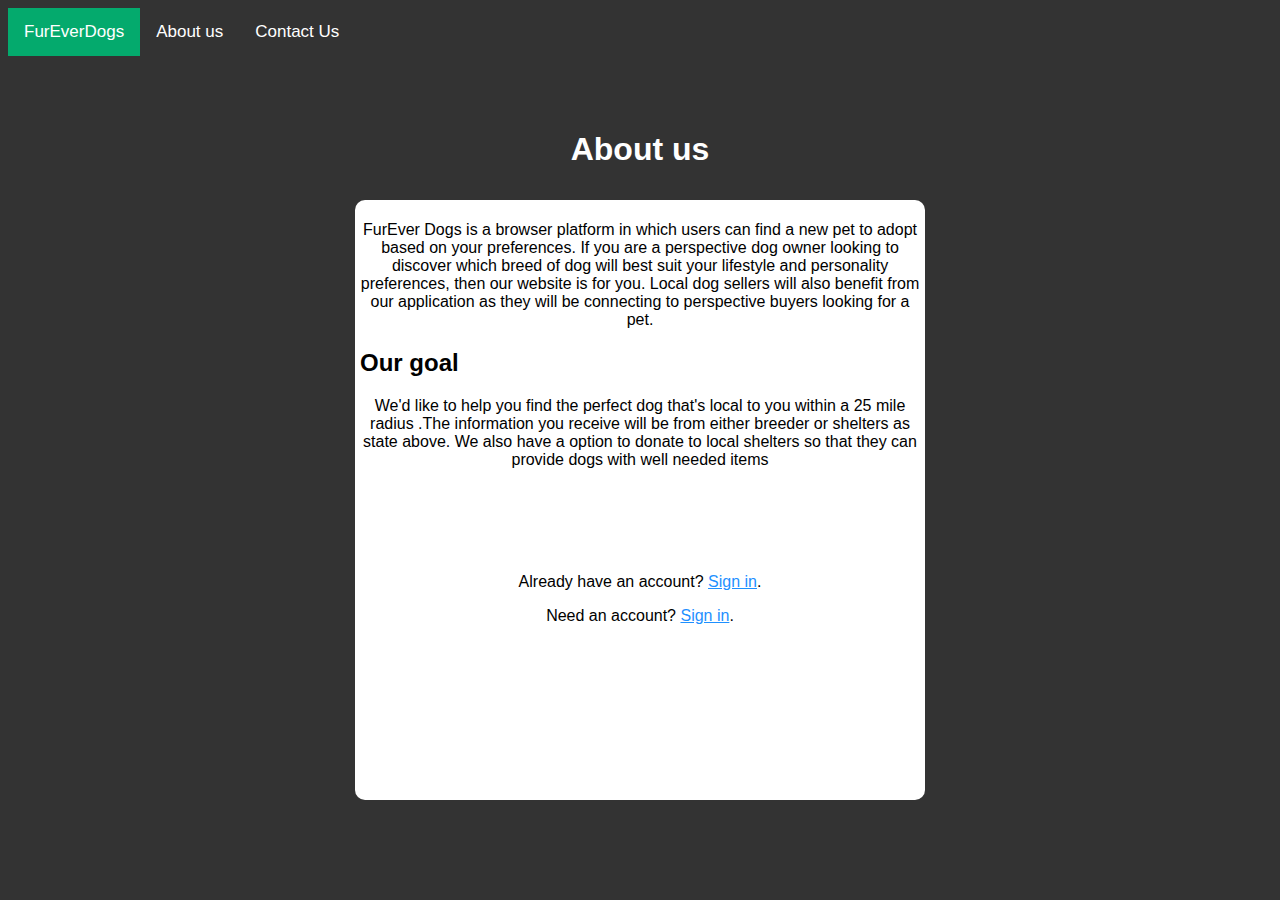
==== AboutUs.html @ 2b0983f4 "Create AboutUs.html" ====
<!DOCTYPE html>
<html lang="en" dir="ltr">

<head>
  <meta charset="utf-8">
  <title></title>
  <link rel="stylesheet" href="css/reg.css">
  <link rel="stylesheet" href="css/main.css">
  <link rel="icon" href="images/favicon.ico">
</head>

<body class="body2">
 
  <div class="topnav">
    <a class="active" href="index.html">FurEverDogs</a>
    <a href="#about">About us</a>
    <a href="#contact">Contact Us</a>
  </div>

  <br><br><br>

  <h1>About us</h1>
  <div class="container">
  	<p> FurEver Dogs is a browser platform in which users can find a new pet to adopt based on your preferences.  If you are a perspective dog owner looking to discover which breed of dog will best suit your lifestyle and personality preferences, then our website is for you.
Local dog sellers will also benefit from our application as they will be connecting to perspective buyers looking for a pet.</p>
    <h2>Our goal</h2>
	<p> We'd like to help you find the perfect dog that's local to you within a 25 mile radius .The information you receive will be from either breeder or shelters as state above. We also have a option to donate to local shelters so that they can provide dogs with well needed items</p>

	<br><br><br><br>
  <p>Already have an account? <a href="login.html">Sign in</a>.</p>
  <p>Need an account? <a href="register.html">Sign in</a>.</p>

  </div>


</body>

</html>
---- css/reg.css ----
/*register section of page*/
.body2{
  background-color: #333;
}
h1{

    text-align: center;
    color: white;
    padding-bottom: 10px;
}
.container {

  padding: 5px;
  background-color: white;
  margin:auto;
  width:560px;
  height: 590px;
  border-radius: 10px;

  }
h5{
  color: black;
  margin:0;
  padding: 10px;

}
  input[type=text], input[type=password] {
    border-radius: 8px;

    width: 200px;

    padding: 10px;

    margin: 10px 25px 0 0;

    display: inline-block;

    border: solid;

    background: #f1f1f1;

  }
  input[type=password2]{border-radius: 8px;

  width: 500px;

  padding: 10px;

  margin: 10px 50px 0 0;

  display: inline-block;

  border: solid;

  background: #f1f1f1;}


  input[type=text]:focus, input[type=password]:focus {

    background-color: #ddd;

    outline: none;

  }

  .registerbtn {

    background-color: #04AA6D;

    color: white;

    padding: 16px 20px;

    margin: 8px 0;

    border: none;

    cursor: pointer;

    width: 90%;

    opacity: 0.9;

  }



  .registerbtn:hover {

    opacity: 1;

  }

  a {

    color: dodgerblue;

  }

  .signin {

    background-color: #f1f1f1;

    text-align: center;

  }
  p{text-align: center;}
---- css/main.css ----
/* for background color, all page fonts, navigational bars*/

/*background/fonts*/
body {
  background-color: #EEEEEE;
  font-family: Verdana, sans-serif;
}

/*main top nav bar*/
.topnav {
  overflow: hidden;
  background-color: #333;
}

.topnav a {
  float: left;
  color: White;
  text-align: center;
  padding: 14px 16px;
  text-decoration: none;
  font-size: 17px;
}

.topnav a:hover {
  background-color: #ddd;
  color: black;
}

.topnav a.active {
  background-color: #04AA6D;
  color: white;
}

/* bot nav bar*/
.tab {
  overflow: hidden;
  border: 1px solid #ccc;
  background-color: #f1f1f1;
}

.tab button {
  background-color: inherit;
  float: left;
  border: none;
  outline: none;
  cursor: pointer;
  margin-top: 12px;
  padding: 14px 16px;
  transition: 0.3s;
  font-size: 17px;
}

.tab button:hover {
  background-color: #ddd;
}

.tab button.active {
  background-color: #ccc;
}

.tabcontent {
  display: none;
  padding: 6px 12px;
  border: 1px solid #ccc;
  border-top: none;
}
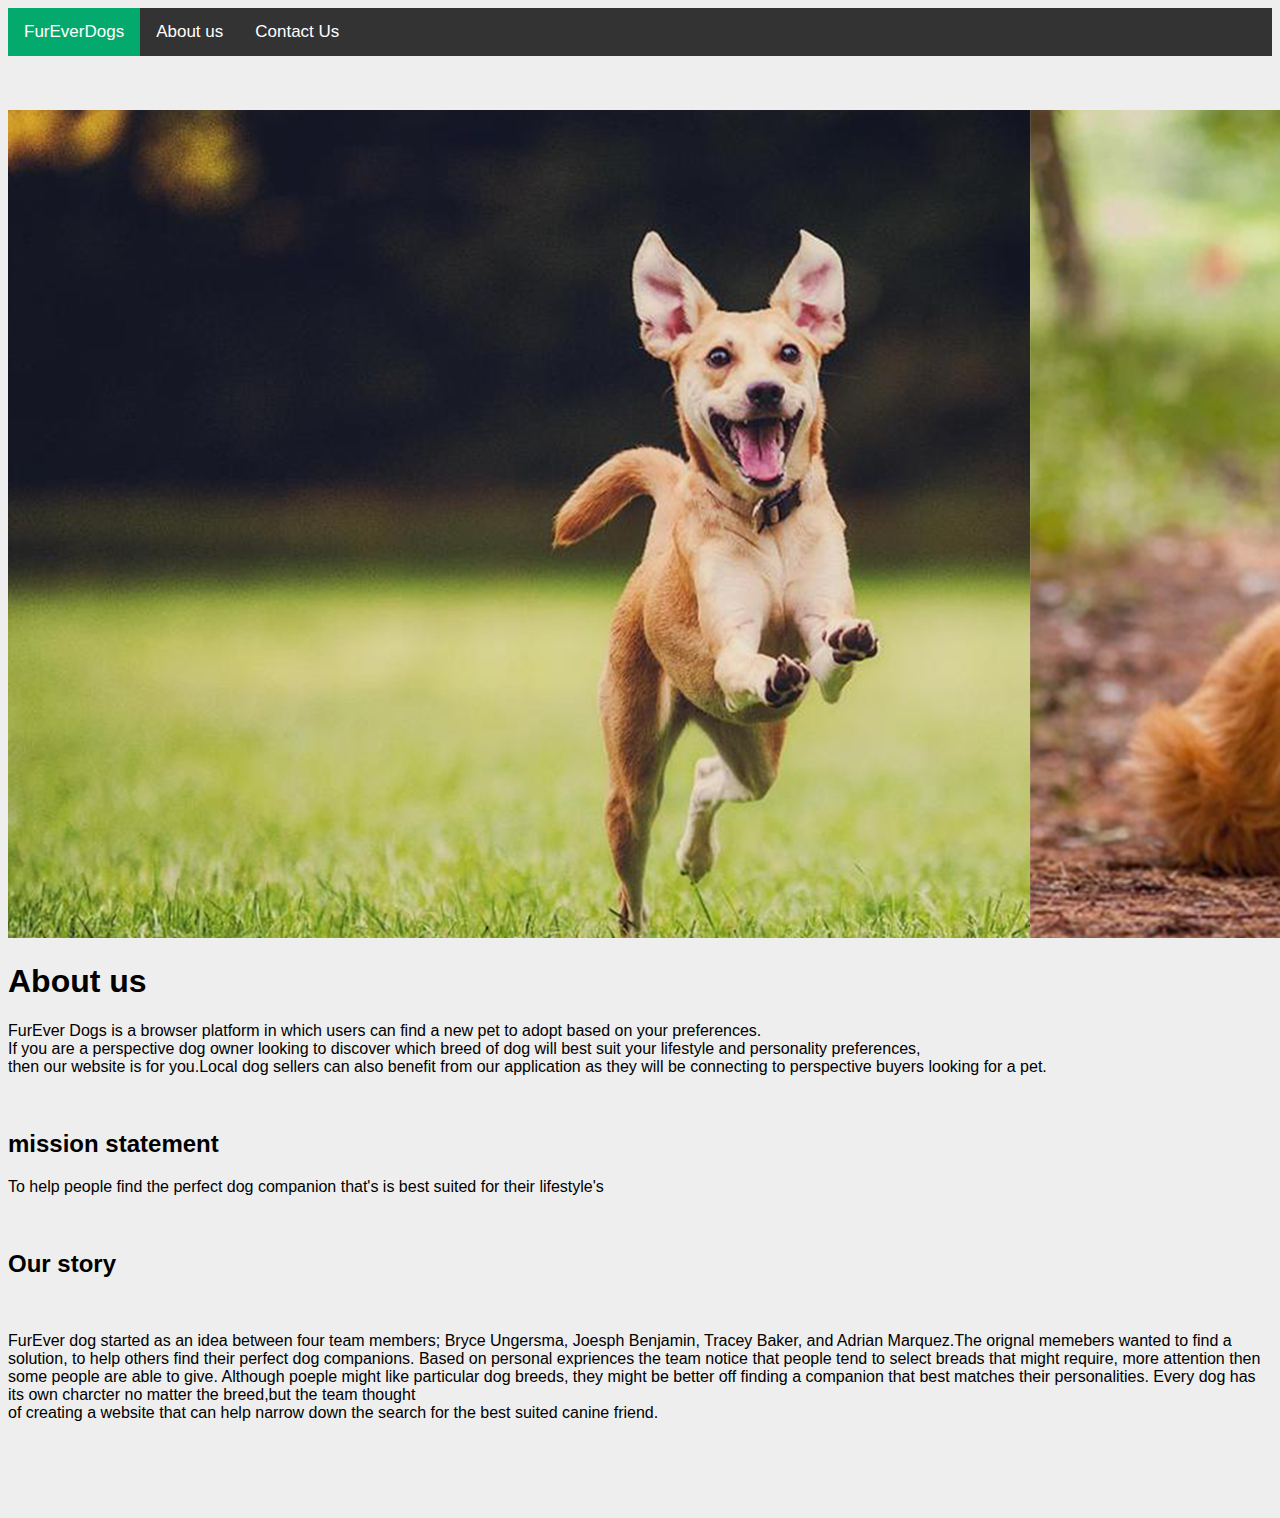
==== commit 14662da5: "Update AboutUs.html" ====
--- a/AboutUs.html
+++ b/AboutUs.html
@@ -4,13 +4,13 @@
 <head>
   <meta charset="utf-8">
   <title></title>
-  <link rel="stylesheet" href="css/reg.css">
+  <link rel="stylesheet" href="css/about.css">
   <link rel="stylesheet" href="css/main.css">
   <link rel="icon" href="images/favicon.ico">
 </head>
 
 <body class="body2">
- 
+
   <div class="topnav">
     <a class="active" href="index.html">FurEverDogs</a>
     <a href="#about">About us</a>
@@ -18,17 +18,25 @@
   </div>
 
   <br><br><br>
+  <img src="images\about_us_dog.png" alt="about" class="center" />
+  <br>
 
-  <h1>About us</h1>
   <div class="container">
-  	<p> FurEver Dogs is a browser platform in which users can find a new pet to adopt based on your preferences.  If you are a perspective dog owner looking to discover which breed of dog will best suit your lifestyle and personality preferences, then our website is for you.
-Local dog sellers will also benefit from our application as they will be connecting to perspective buyers looking for a pet.</p>
-    <h2>Our goal</h2>
-	<p> We'd like to help you find the perfect dog that's local to you within a 25 mile radius .The information you receive will be from either breeder or shelters as state above. We also have a option to donate to local shelters so that they can provide dogs with well needed items</p>
-
-	<br><br><br><br>
-  <p>Already have an account? <a href="login.html">Sign in</a>.</p>
-  <p>Need an account? <a href="register.html">Sign in</a>.</p>
+    <h1>About us</h1>
+    <p> FurEver Dogs is a browser platform in which users can find a new pet to adopt based on your preferences.<br>
+      If you are a perspective dog owner looking to discover which breed of dog will best suit your lifestyle and personality preferences,<br>
+       then our website is for you.Local dog sellers can also benefit from our application as they will be connecting to perspective buyers looking for a pet.</p>
+<br>
+      <h2>mission statement</h2>
+      <p>To help people find the perfect dog companion that's is best suited for their lifestyle's </p>
+<br>
+    <h2>Our story</h2>
+    <br>
+    <p>FurEver dog started as an idea between four team members; Bryce Ungersma, Joesph Benjamin, Tracey Baker, and Adrian Marquez.The orignal memebers wanted to find a solution,
+    to help others find their perfect dog companions. Based on personal expriences the team notice that people tend to select breads that might require, more attention
+  then some people are able to give. Although poeple might like particular dog breeds, they might be better off finding a companion that best matches their personalities.
+ Every dog has its own charcter no matter the breed,but the team thought <br> of creating a website that can help narrow down the search for the best suited canine friend. </p>
+  <br><br><br><br>
 
   </div>
 
